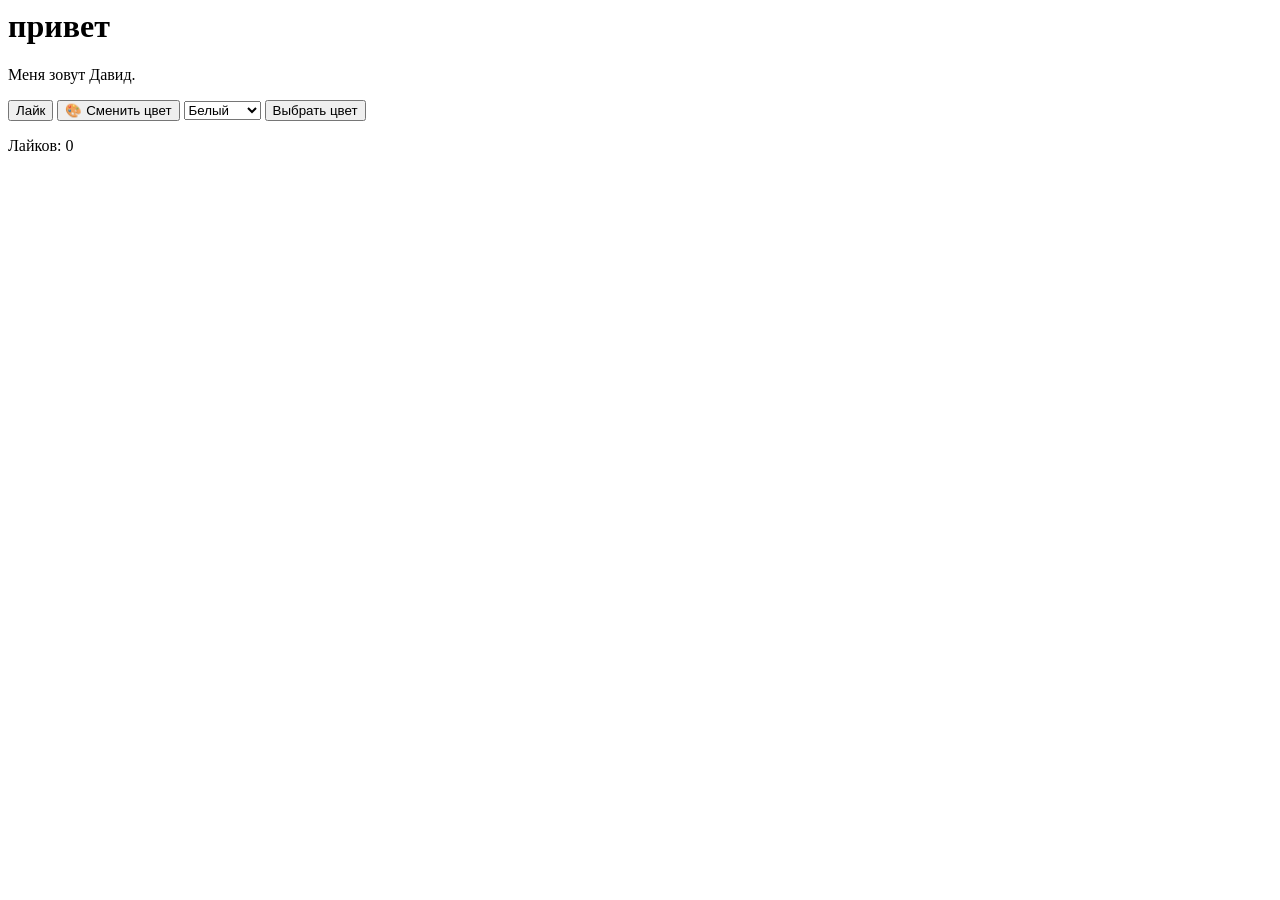
==== index.html @ 1afec2ef "Add files via upload" ====
<body>

    <h1>привет</h1>

    <p>Меня зовут Давид.</p>

   <button onclick="like()">
     Лайк
</button>

<button onclick="changeColor()">
    🎨 Сменить цвет
</button>

<select id="color">
    <option value="white">Белый</option>
    <option value="red">Красный</option>
    <option value="blue">Синий</option>
    <option value="green">Зелёный</option>
    <option value="yellow">Жёлтый</option>
</select>

<button onclick="changeColor()">
    Выбрать цвет
</button>

<p id="likes">Лайков: 0</p>

    
       <script>
   let likes = 0;

function like()
{
    likes = likes + 1;

    document.getElementById("likes").innerHTML =
    "Лайков: " + likes;
}

function changeColor()
{
    let colors = [
        "red",
        "blue",
        "green",
        "yellow",
        "purple",
        "orange",
        "pink"
    ];

    let random = Math.floor(Math.random() * colors.length);

    document.body.style.backgroundColor = colors[random];
}

function changeColor()
{
    let color = document.getElementById("color").value;

    document.body.style.backgroundColor = color;
}
</script>

</body>
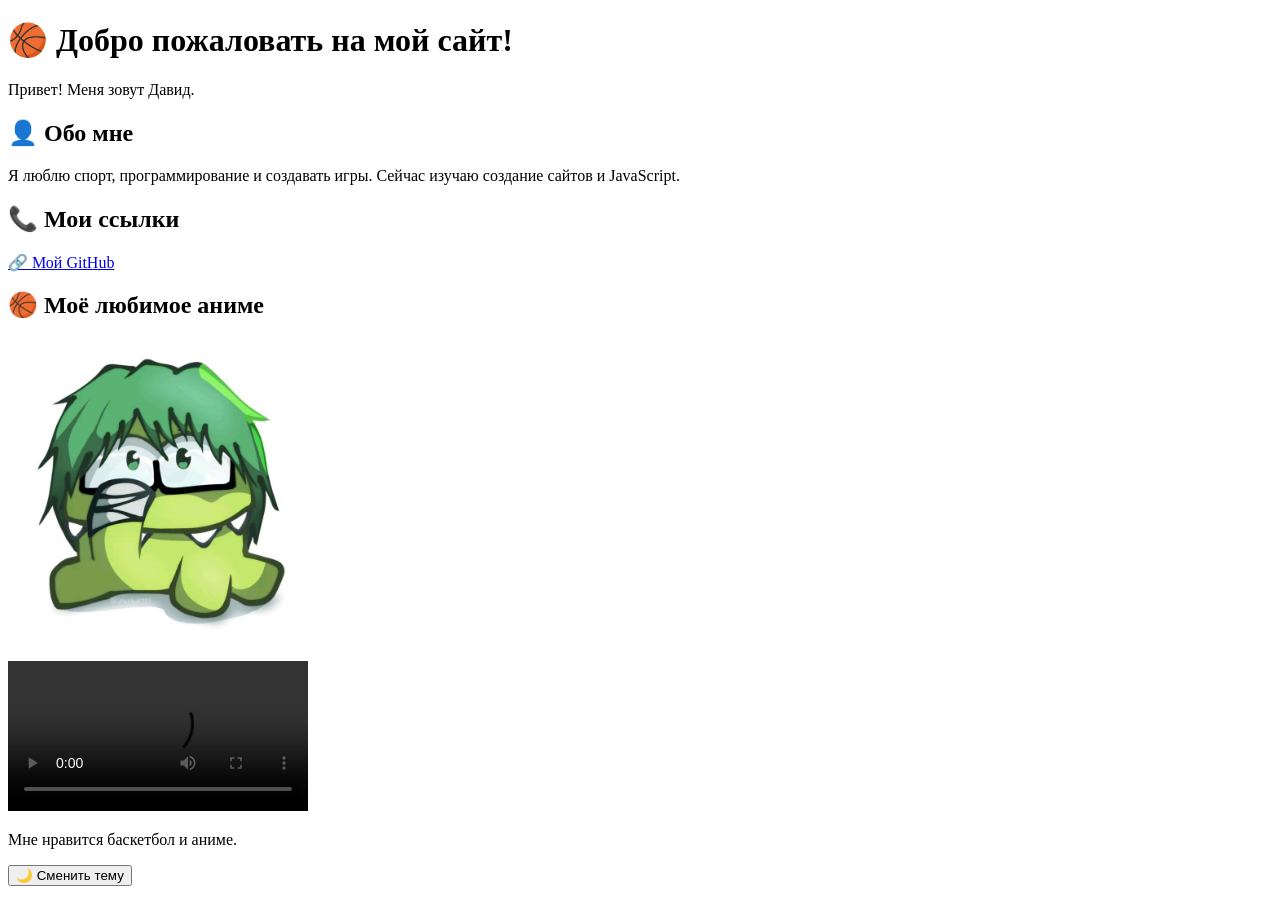
==== commit a6338fc8: "Add files via upload" ====
--- a/index.html
+++ b/index.html
@@ -1,66 +1,62 @@
+<!DOCTYPE html>
+<html>
+
+<head>
+    <title>Первый сайт Давида</title>
+</head>
 <body>
 
-    <h1>привет</h1>
+    <h1>🏀 Добро пожаловать на мой сайт!</h1>
 
-    <p>Меня зовут Давид.</p>
+    <p>Привет! Меня зовут Давид.</p>
 
-   <button onclick="like()">
-     Лайк
-</button>
+    <h2>👤 Обо мне</h2>
 
-<button onclick="changeColor()">
-    🎨 Сменить цвет
-</button>
+    <p>
+        Я люблю спорт, программирование и создавать игры.
+        Сейчас изучаю создание сайтов и JavaScript.
+    </p>
 
-<select id="color">
-    <option value="white">Белый</option>
-    <option value="red">Красный</option>
-    <option value="blue">Синий</option>
-    <option value="green">Зелёный</option>
-    <option value="yellow">Жёлтый</option>
-</select>
+    <h2>📞 Мои ссылки</h2>
 
-<button onclick="changeColor()">
-    Выбрать цвет
-</button>
+    <p>
+        <a href="https://github.com/davidmambetov577-coder" target="_blank">
+            🔗 Мой GitHub
+        </a>
+    </p>
+<h2>🏀 Моё любимое аниме</h2>
 
-<p id="likes">Лайков: 0</p>
+<img src="./midorima.jpg" width="300" alt="Мидорима">
 
-    
-       <script>
-   let likes = 0;
+<br><br>
 
-function like()
-{
-    likes = likes + 1;
+<video width="300" controls>
+    <source src="Kuroko.mp4" type="video/mp4">
+    Ваш браузер не поддерживает видео.
+</video>
 
-    document.getElementById("likes").innerHTML =
-    "Лайков: " + likes;
-}
 
-function changeColor()
-{
-    let colors = [
-        "red",
-        "blue",
-        "green",
-        "yellow",
-        "purple",
-        "orange",
-        "pink"
-    ];
+<p>Мне нравится баскетбол и аниме.</p>
 
-    let random = Math.floor(Math.random() * colors.length);
+    <button onclick="changeTheme()">
+        🌙 Сменить тему
+    </button>
 
-    document.body.style.backgroundColor = colors[random];
-}
+    <script>
+        function changeTheme()
+        {
+            if (document.body.style.backgroundColor == "black")
+            {
+                document.body.style.backgroundColor = "white";
+                document.body.style.color = "black";
+            }
+            else
+            {
+                document.body.style.backgroundColor = "black";
+                document.body.style.color = "white";
+            }
+        }
+    </script>
 
-function changeColor()
-{
-    let color = document.getElementById("color").value;
-
-    document.body.style.backgroundColor = color;
-}
-</script>
-
-</body>+</body>
+</html>
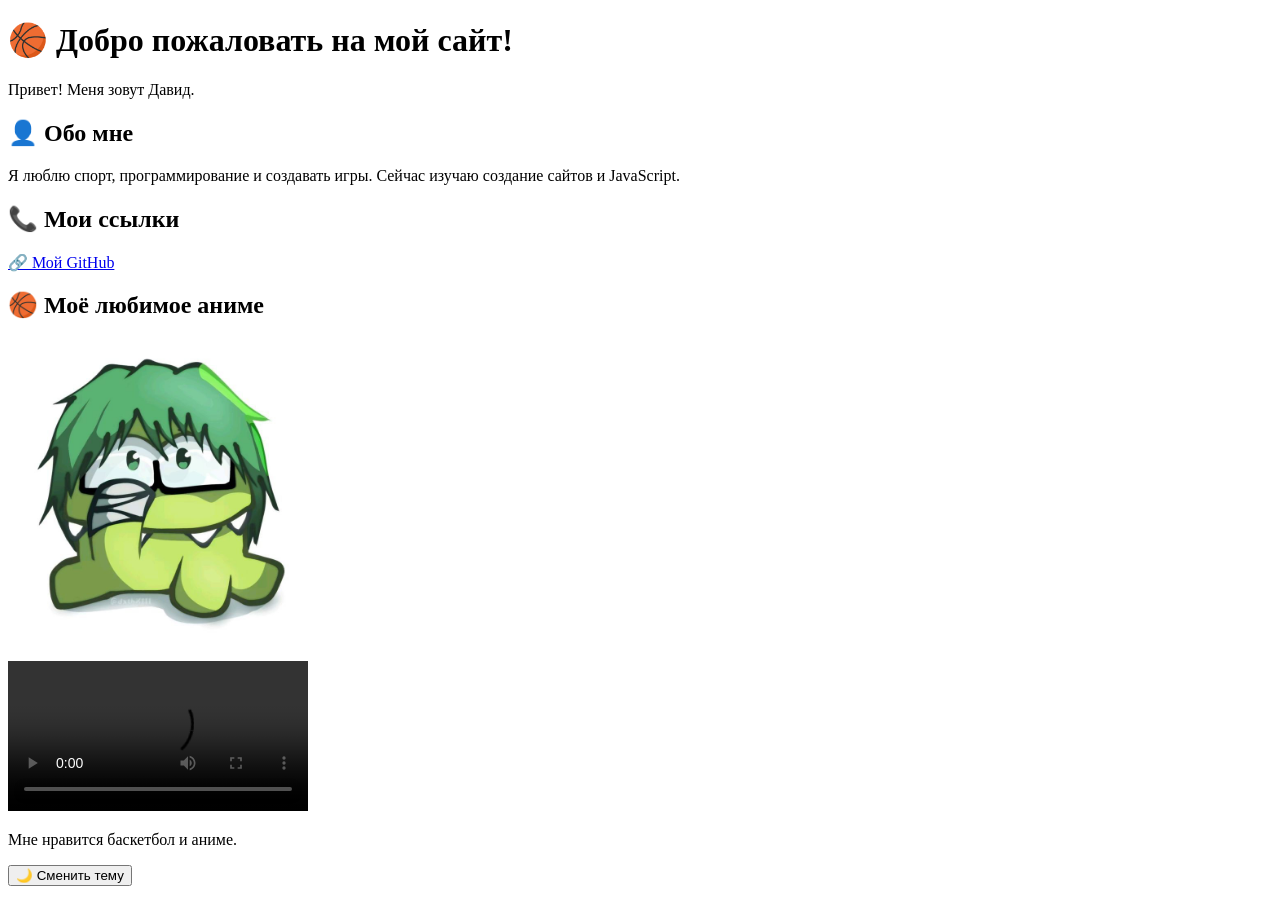
==== commit 91debe3d: "Add files via upload" ====
--- a/index.html
+++ b/index.html
@@ -2,6 +2,7 @@
 <html>
 
 <head>
+    <link rel="stylesheet" href="style.css">
     <title>Первый сайт Давида</title>
 </head>
 <body>
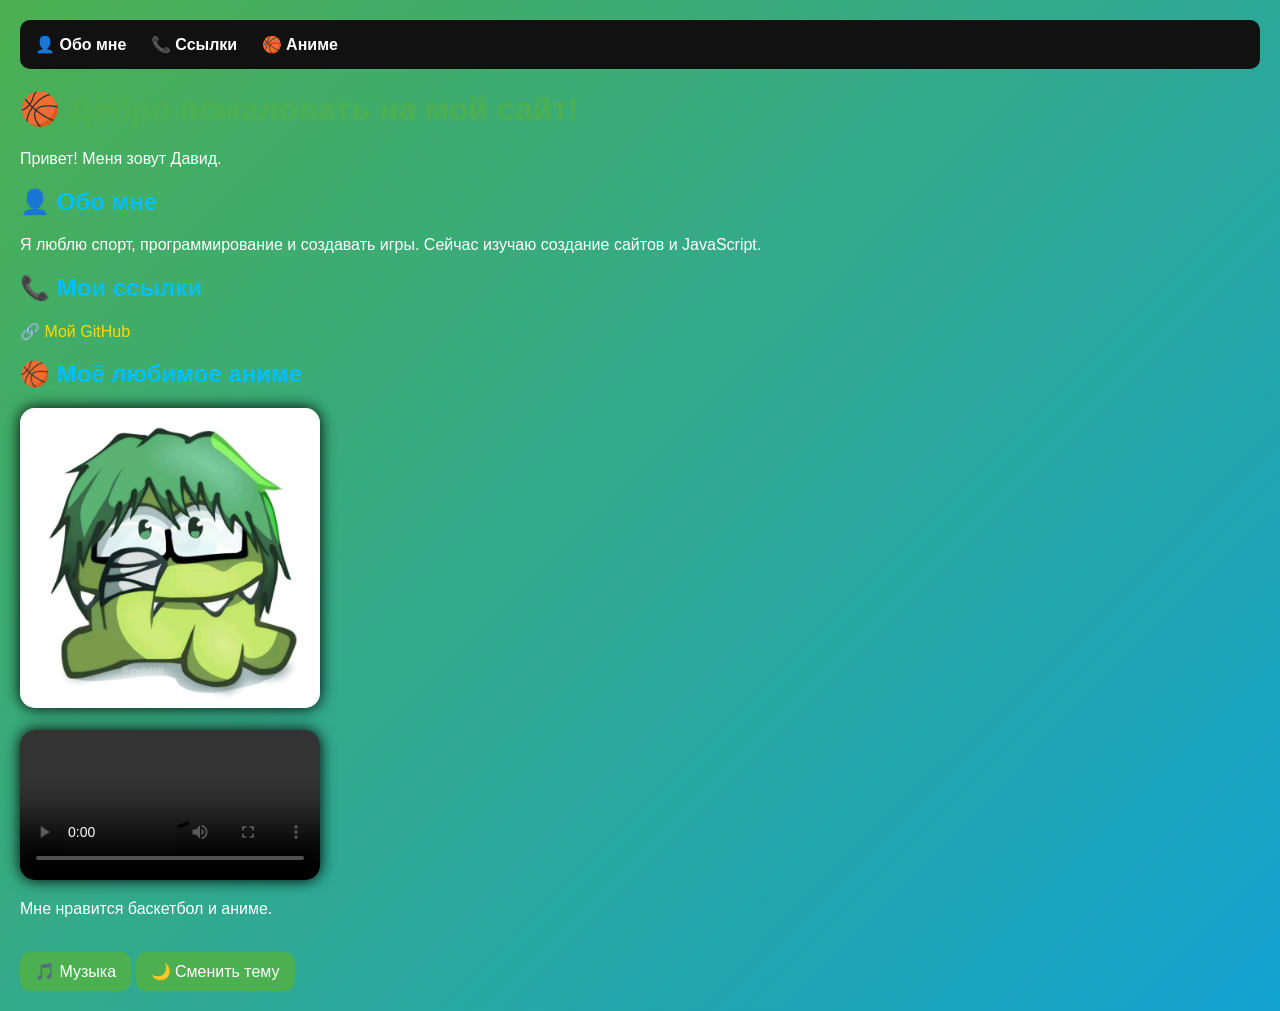
==== commit 7b152c83: "Add files via upload" ====
--- a/index.html
+++ b/index.html
@@ -2,62 +2,98 @@
 <html>
 
 <head>
+    <title>Первый сайт Давида</title>
     <link rel="stylesheet" href="style.css">
-    <title>Первый сайт Давида</title>
 </head>
+
 <body>
 
-    <h1>🏀 Добро пожаловать на мой сайт!</h1>
+<nav>
+    <a href="#about">👤 Обо мне</a>
+    <a href="#links">📞 Ссылки</a>
+    <a href="#anime">🏀 Аниме</a>
+</nav>
 
-    <p>Привет! Меня зовут Давид.</p>
+<h1>🏀 Добро пожаловать на мой сайт!</h1>
 
-    <h2>👤 Обо мне</h2>
+<p>Привет! Меня зовут Давид.</p>
 
-    <p>
-        Я люблю спорт, программирование и создавать игры.
-        Сейчас изучаю создание сайтов и JavaScript.
-    </p>
+<h2 id="about">👤 Обо мне</h2>
 
-    <h2>📞 Мои ссылки</h2>
+<p>
+    Я люблю спорт, программирование и создавать игры.
+    Сейчас изучаю создание сайтов и JavaScript.
+</p>
 
-    <p>
-        <a href="https://github.com/davidmambetov577-coder" target="_blank">
-            🔗 Мой GitHub
-        </a>
-    </p>
-<h2>🏀 Моё любимое аниме</h2>
+<h2 id="links">📞 Мои ссылки</h2>
 
-<img src="./midorima.jpg" width="300" alt="Мидорима">
+<p>
+    <a href="https://github.com/davidmambetov577-coder" target="_blank">
+        🔗 Мой GitHub
+    </a>
+</p>
+
+<h2 id="anime">🏀 Моё любимое аниме</h2>
+
+<img src="midorima.jpg" width="300" alt="Мидорима">
 
 <br><br>
 
 <video width="300" controls>
     <source src="Kuroko.mp4" type="video/mp4">
-    Ваш браузер не поддерживает видео.
 </video>
-
 
 <p>Мне нравится баскетбол и аниме.</p>
 
-    <button onclick="changeTheme()">
-        🌙 Сменить тему
-    </button>
+<audio id="music" loop>
+    <source src="music.mp3" type="audio/mpeg">
+</audio>
 
-    <script>
-        function changeTheme()
-        {
-            if (document.body.style.backgroundColor == "black")
-            {
-                document.body.style.backgroundColor = "white";
-                document.body.style.color = "black";
-            }
-            else
-            {
-                document.body.style.backgroundColor = "black";
-                document.body.style.color = "white";
-            }
-        }
-    </script>
+<br>
+
+<button id="musicBtn" onclick="toggleMusic()">
+🎵 Музыка
+</button>
+
+<button onclick="changeTheme()">
+🌙 Сменить тему
+</button>
+
+<script>
+
+function toggleMusic() {
+
+    let music = document.getElementById("music");
+    let btn = document.getElementById("musicBtn");
+
+    if (music.paused) {
+        music.play();
+        btn.innerHTML = "⏸️ Пауза";
+    }
+    else {
+        music.pause();
+        btn.innerHTML = "🎵 Музыка";
+    }
+}
+
+function changeTheme() {
+
+    if (document.body.style.backgroundColor == "black") {
+
+        document.body.style.backgroundColor = "white";
+        document.body.style.color = "black";
+
+    }
+    else {
+
+        document.body.style.backgroundColor = "black";
+        document.body.style.color = "white";
+
+    }
+}
+
+</script>
 
 </body>
+
 </html>
--- a/style.css
+++ b/style.css
@@ -0,0 +1,103 @@
+body {
+    background: #1e1e2f;
+    color: white;
+    font-family: Arial, sans-serif;
+    margin: 20px;
+}
+
+h1 {
+    color: #4CAF50;
+}
+
+h2 {
+    color: #00bfff;
+}
+
+a {
+    color: gold;
+    text-decoration: none;
+}
+
+a:hover {
+    color: orange;
+}
+
+img, video {
+    border-radius: 15px;
+    box-shadow: 0px 0px 15px black;
+}
+
+button {
+    background: #4CAF50;
+    color: white;
+    border: none;
+    padding: 10px 15px;
+    border-radius: 10px;
+    cursor: pointer;
+    font-size: 16px;
+}
+
+button:hover {
+    background: #45a049;
+}
+nav {
+    background: #111;
+    padding: 15px;
+    border-radius: 10px;
+    margin-bottom: 20px;
+}
+
+nav a {
+    color: white;
+    margin-right: 20px;
+    text-decoration: none;
+    font-weight: bold;
+}
+
+nav a:hover {
+    color: #00bfff;
+}
+
+h1 {
+    animation: glow 2s infinite alternate;
+}
+
+@keyframes glow {
+    from {
+        text-shadow: 0 0 5px #4CAF50;
+    }
+    to {
+        text-shadow: 0 0 20px #4CAF50;
+    }
+}
+
+img:hover,
+video:hover {
+    transform: scale(1.05);
+    transition: 0.3s;
+}
+
+button {
+    transition: 0.3s;
+}
+
+button:hover {
+    transform: scale(1.1);
+}
+body {
+    background: linear-gradient(-45deg, #1e1e2f, #2a2a72, #009ffd, #4CAF50);
+    background-size: 400% 400%;
+    animation: gradient 10s ease infinite;
+}
+
+@keyframes gradient {
+    0% {
+        background-position: 0% 50%;
+    }
+    50% {
+        background-position: 100% 50%;
+    }
+    100% {
+        background-position: 0% 50%;
+    }
+}
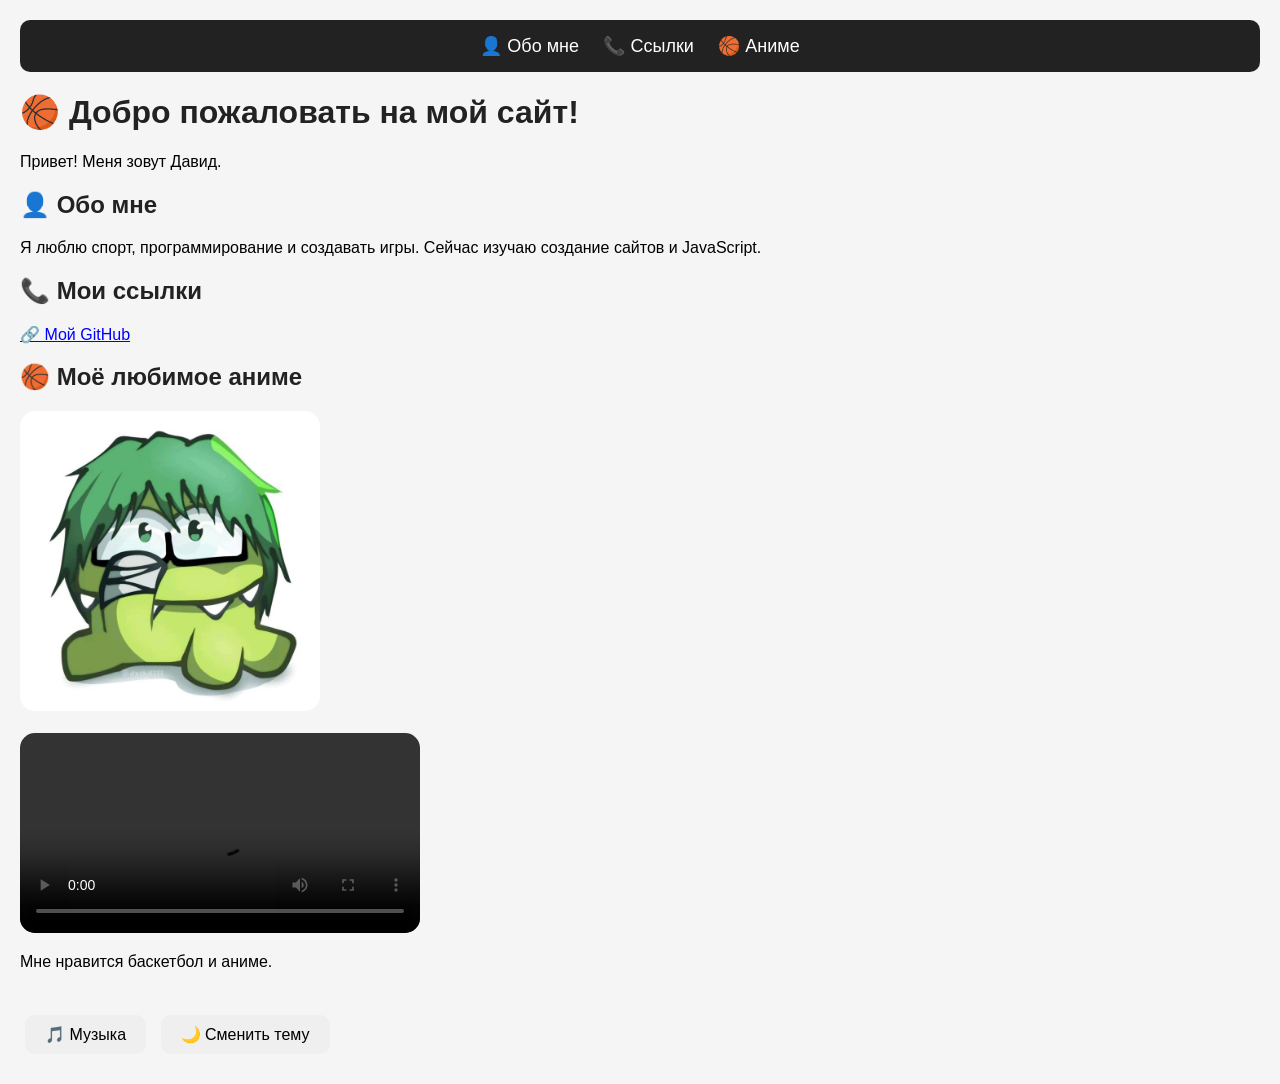
==== commit 8eb64e0f: "Add files via upload" ====
--- a/index.html
+++ b/index.html
@@ -2,6 +2,7 @@
 <html>
 
 <head>
+    <meta name="viewport" content="width=device-width, initial-scale=1.0">
     <title>Первый сайт Давида</title>
     <link rel="stylesheet" href="style.css">
 </head>
--- a/style.css
+++ b/style.css
@@ -1,103 +1,77 @@
-body {
-    background: #1e1e2f;
-    color: white;
+body{
     font-family: Arial, sans-serif;
-    margin: 20px;
+    margin: 0;
+    padding: 20px;
+    background: #f5f5f5;
 }
 
-h1 {
-    color: #4CAF50;
+nav{
+    background: #222;
+    padding: 15px;
+    text-align: center;
+    border-radius: 10px;
 }
 
-h2 {
-    color: #00bfff;
+nav a{
+    color: white;
+    text-decoration: none;
+    margin: 10px;
+    font-size: 18px;
 }
 
-a {
-    color: gold;
-    text-decoration: none;
+h1,h2{
+    color: #222;
 }
 
-a:hover {
-    color: orange;
+img{
+    width: 100%;
+    max-width: 300px;
+    border-radius: 15px;
 }
 
-img, video {
+video{
+    width: 100%;
+    max-width: 400px;
     border-radius: 15px;
-    box-shadow: 0px 0px 15px black;
 }
 
-button {
-    background: #4CAF50;
-    color: white;
+button{
+    padding: 10px 20px;
+    margin: 10px 5px;
     border: none;
-    padding: 10px 15px;
     border-radius: 10px;
     cursor: pointer;
     font-size: 16px;
 }
 
-button:hover {
-    background: #45a049;
-}
-nav {
-    background: #111;
-    padding: 15px;
-    border-radius: 10px;
-    margin-bottom: 20px;
+a{
+    color: blue;
 }
 
-nav a {
-    color: white;
-    margin-right: 20px;
-    text-decoration: none;
-    font-weight: bold;
-}
+@media (max-width: 600px){
 
-nav a:hover {
-    color: #00bfff;
-}
+    body{
+        padding: 10px;
+    }
 
-h1 {
-    animation: glow 2s infinite alternate;
-}
+    h1{
+        font-size: 30px;
+    }
 
-@keyframes glow {
-    from {
-        text-shadow: 0 0 5px #4CAF50;
+    h2{
+        font-size: 24px;
     }
-    to {
-        text-shadow: 0 0 20px #4CAF50;
+
+    p{
+        font-size: 18px;
     }
-}
 
-img:hover,
-video:hover {
-    transform: scale(1.05);
-    transition: 0.3s;
-}
+    nav a{
+        display: block;
+        margin: 10px 0;
+    }
 
-button {
-    transition: 0.3s;
-}
-
-button:hover {
-    transform: scale(1.1);
-}
-body {
-    background: linear-gradient(-45deg, #1e1e2f, #2a2a72, #009ffd, #4CAF50);
-    background-size: 400% 400%;
-    animation: gradient 10s ease infinite;
-}
-
-@keyframes gradient {
-    0% {
-        background-position: 0% 50%;
-    }
-    50% {
-        background-position: 100% 50%;
-    }
-    100% {
-        background-position: 0% 50%;
+    button{
+        width: 100%;
     }
 }
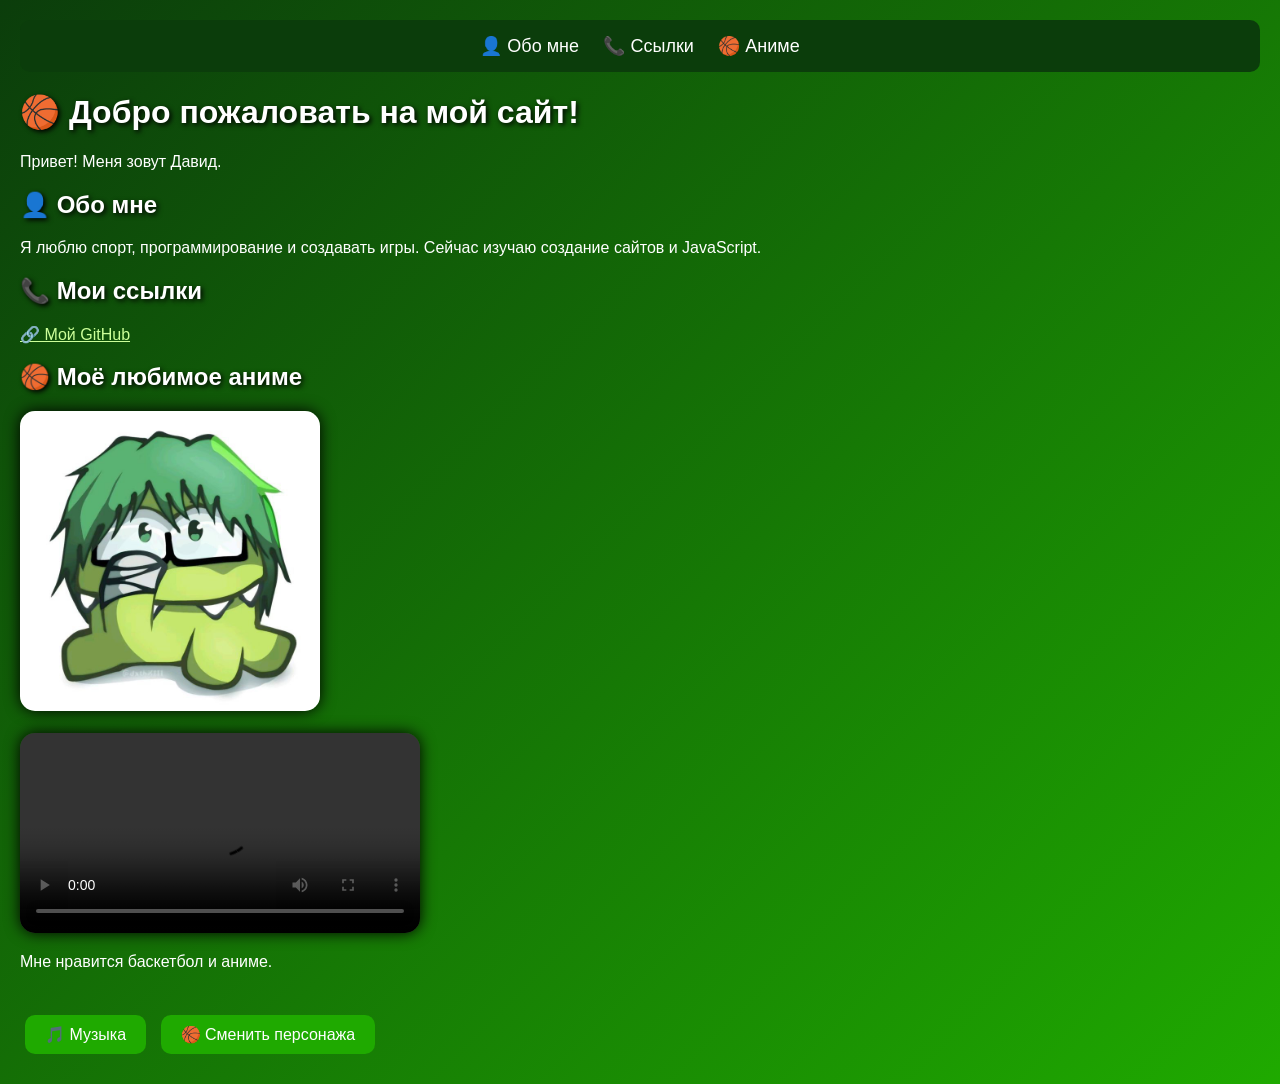
==== commit 611ac3eb: "Add files via upload" ====
--- a/index.html
+++ b/index.html
@@ -36,7 +36,7 @@
 
 <h2 id="anime">🏀 Моё любимое аниме</h2>
 
-<img src="midorima.jpg" width="300" alt="Мидорима">
+<img id="animeImg" src="midorima.jpg" width="300" alt="Персонаж">
 
 <br><br>
 
@@ -57,7 +57,7 @@
 </button>
 
 <button onclick="changeTheme()">
-🌙 Сменить тему
+🏀 Сменить персонажа
 </button>
 
 <script>
@@ -77,19 +77,47 @@
     }
 }
 
+let isMidorima = true;
+
 function changeTheme() {
 
-    if (document.body.style.backgroundColor == "black") {
+    let img = document.getElementById("animeImg");
+    let nav = document.querySelector("nav");
+    let buttons = document.querySelectorAll("button");
 
-        document.body.style.backgroundColor = "white";
-        document.body.style.color = "black";
+    if (isMidorima) {
 
+        img.src = "chibi mura.jpeg";
+
+        document.body.style.background =
+        "linear-gradient(-45deg,#5a2d82,#8e44ad,#c678dd,#f3a6ff,#8e44ad,#5a2d82)";
+        document.body.style.backgroundSize = "500% 500%";
+        document.body.style.animation = "gradient 8s ease infinite";
+
+        nav.style.background = "#5a2d82";
+
+        buttons.forEach(button=>{
+            button.style.background="#8e44ad";
+        });
+
+        isMidorima = false;
     }
     else {
 
-        document.body.style.backgroundColor = "black";
-        document.body.style.color = "white";
+        img.src = "midorima.jpg";
 
+        document.body.style.background =
+        "linear-gradient(-45deg,#0b3d0b,#1faa00,#66ff33,#a8ff60,#1faa00,#0b3d0b)";
+        document.body.style.backgroundSize = "500% 500%";
+        document.body.style.animation = "gradient 8s ease infinite";
+
+        nav.style.background = "#0b3d0b";
+
+        buttons.forEach(button=>{
+            button.style.background="#1faa00";
+        });
+
+        isMidorima = true;
     }
 }
 
--- a/style.css
+++ b/style.css
@@ -2,11 +2,35 @@
     font-family: Arial, sans-serif;
     margin: 0;
     padding: 20px;
-    background: #f5f5f5;
+
+    background: linear-gradient(
+        -45deg,
+        #0b3d0b,
+        #1faa00,
+        #66ff33,
+        #a8ff60,
+        #1faa00,
+        #0b3d0b
+    );
+
+    background-size: 500% 500%;
+    animation: gradient 8s ease infinite;
+}
+
+@keyframes gradient{
+    0%{
+        background-position: 0% 50%;
+    }
+    50%{
+        background-position: 100% 50%;
+    }
+    100%{
+        background-position: 0% 50%;
+    }
 }
 
 nav{
-    background: #222;
+    background: #0b3d0b;
     padding: 15px;
     text-align: center;
     border-radius: 10px;
@@ -19,20 +43,35 @@
     font-size: 18px;
 }
 
+nav a:hover{
+    color: #a8ff60;
+}
+
 h1,h2{
-    color: #222;
+    color: white;
+    text-shadow: 2px 2px 5px black;
+}
+
+p{
+    color: white;
+}
+
+a{
+    color: #ccff99;
 }
 
 img{
     width: 100%;
     max-width: 300px;
     border-radius: 15px;
+    box-shadow: 0 0 15px black;
 }
 
 video{
     width: 100%;
     max-width: 400px;
     border-radius: 15px;
+    box-shadow: 0 0 15px black;
 }
 
 button{
@@ -42,10 +81,13 @@
     border-radius: 10px;
     cursor: pointer;
     font-size: 16px;
+
+    background: #1faa00;
+    color: white;
 }
 
-a{
-    color: blue;
+button:hover{
+    background: #66ff33;
 }
 
 @media (max-width: 600px){
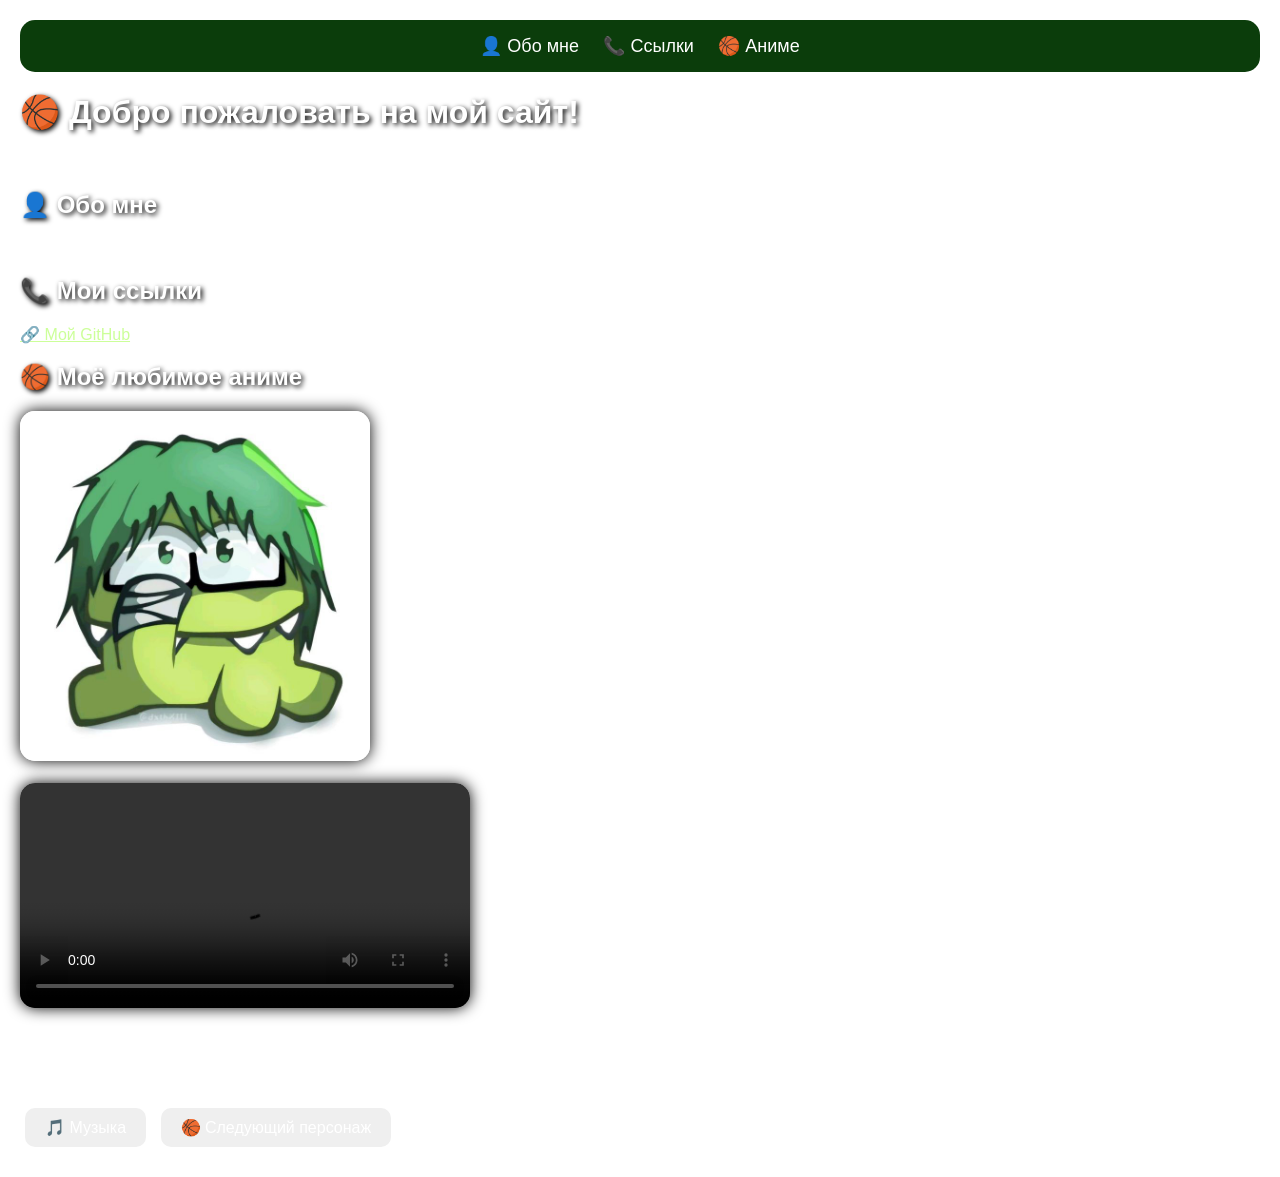
==== commit a522ee2e: "Add files via upload" ====
--- a/index.html
+++ b/index.html
@@ -35,31 +35,28 @@
 </p>
 
 <h2 id="anime">🏀 Моё любимое аниме</h2>
-
-<img id="animeImg" src="midorima.jpg" width="300" alt="Персонаж">
+<img id="animeImg" src="Mido.jpg" alt="Персонаж">
 
 <br><br>
 
-<video width="300" controls>
-    <source src="Kuroko.mp4" type="video/mp4">
+<video id="animeVideo" controls>
+    <source id="videoSource" src="Mido.mp4" type="video/mp4">
 </video>
 
 <p>Мне нравится баскетбол и аниме.</p>
-
 <audio id="music" loop>
     <source src="music.mp3" type="audio/mpeg">
 </audio>
 
-<br>
+<br><br>
 
 <button id="musicBtn" onclick="toggleMusic()">
 🎵 Музыка
 </button>
 
 <button onclick="changeTheme()">
-🏀 Сменить персонажа
+🏀 Следующий персонаж
 </button>
-
 <script>
 
 function toggleMusic() {
@@ -76,53 +73,80 @@
         btn.innerHTML = "🎵 Музыка";
     }
 }
+const characters = [
 
-let isMidorima = true;
+{
+    img: "Mido.jpg",
+    video: "Mido.mp4",
 
-function changeTheme() {
+    bg: "linear-gradient(-45deg,#0b3d0b,#1faa00,#66ff33,#a8ff60,#1faa00,#0b3d0b)",
 
-    let img = document.getElementById("animeImg");
-    let nav = document.querySelector("nav");
-    let buttons = document.querySelectorAll("button");
+    nav: "#0b3d0b",
+    btn: "#1faa00"
+},
 
-    if (isMidorima) {
+{
+    img: "chibi mura.jpeg",
+    video: "Mura.mp4",
 
-        img.src = "chibi mura.jpeg";
+    bg: "linear-gradient(-45deg,#5a2d82,#8e44ad,#c678dd,#f3a6ff,#8e44ad,#5a2d82)",
 
-        document.body.style.background =
-        "linear-gradient(-45deg,#5a2d82,#8e44ad,#c678dd,#f3a6ff,#8e44ad,#5a2d82)";
-        document.body.style.backgroundSize = "500% 500%";
-        document.body.style.animation = "gradient 8s ease infinite";
+    nav: "#5a2d82",
+    btn: "#8e44ad"
+},
 
-        nav.style.background = "#5a2d82";
+{
+    img: "aomine.jpeg",
+    video: "Aomine.mp4",
 
-        buttons.forEach(button=>{
-            button.style.background="#8e44ad";
-        });
+    bg: "linear-gradient(-45deg,#001f4d,#0047ab,#3399ff,#66ccff,#0047ab,#001f4d)",
 
-        isMidorima = false;
-    }
-    else {
+    nav: "#001f4d",
+    btn: "#0047ab"
+},
 
-        img.src = "midorima.jpg";
+{
+    img: "Aka.jpeg",
+    video: "Aka.mp4",
 
-        document.body.style.background =
-        "linear-gradient(-45deg,#0b3d0b,#1faa00,#66ff33,#a8ff60,#1faa00,#0b3d0b)";
-        document.body.style.backgroundSize = "500% 500%";
-        document.body.style.animation = "gradient 8s ease infinite";
+    bg: "linear-gradient(-45deg,#5c0000,#b30000,#ff3333,#ff8080,#b30000,#5c0000)",
 
-        nav.style.background = "#0b3d0b";
-
-        buttons.forEach(button=>{
-            button.style.background="#1faa00";
-        });
-
-        isMidorima = true;
-    }
+    nav: "#5c0000",
+    btn: "#b30000"
 }
 
+];
+
+let current = 0;
+function changeTheme(){
+
+    current++;
+
+    if(current >= characters.length){
+        current = 0;
+    }
+
+    let c = characters[current];
+
+    document.getElementById("animeImg").src = c.img;
+
+    let video = document.getElementById("animeVideo");
+    let source = document.getElementById("videoSource");
+
+    source.src = c.video;
+    video.load();
+
+    document.body.style.background = c.bg;
+    document.body.style.backgroundSize = "500% 500%";
+    document.body.style.animation = "gradient 8s ease infinite";
+
+    document.querySelector("nav").style.background = c.nav;
+
+    document.querySelectorAll("button").forEach(button => {
+        button.style.background = c.btn;
+    });
+}
 </script>
 
 </body>
-
 </html>
--- a/style.css
+++ b/style.css
@@ -1,119 +1,124 @@
 body{
-    font-family: Arial, sans-serif;
-    margin: 0;
-    padding: 20px;
+font-family: Arial, sans-serif;
+margin: 0;
+padding: 20px;
 
-    background: linear-gradient(
-        -45deg,
-        #0b3d0b,
-        #1faa00,
-        #66ff33,
-        #a8ff60,
-        #1faa00,
-        #0b3d0b
-    );
+```
+background: linear-gradient(
+    -45deg,
+    #0b3d0b,
+    #1faa00,
+    #66ff33,
+    #a8ff60,
+    #1faa00,
+    #0b3d0b
+);
 
-    background-size: 500% 500%;
-    animation: gradient 8s ease infinite;
+background-size: 500% 500%;
+animation: gradient 8s ease infinite;
+```
+
 }
 
 @keyframes gradient{
-    0%{
-        background-position: 0% 50%;
-    }
-    50%{
-        background-position: 100% 50%;
-    }
-    100%{
-        background-position: 0% 50%;
-    }
+0%{
+background-position: 0% 50%;
+}
+50%{
+background-position: 100% 50%;
+}
+100%{
+background-position: 0% 50%;
+}
 }
 
 nav{
-    background: #0b3d0b;
-    padding: 15px;
-    text-align: center;
-    border-radius: 10px;
+background: #0b3d0b;
+padding: 15px;
+text-align: center;
+border-radius: 15px;
 }
 
 nav a{
-    color: white;
-    text-decoration: none;
-    margin: 10px;
-    font-size: 18px;
+color: white;
+text-decoration: none;
+margin: 10px;
+font-size: 18px;
 }
 
 nav a:hover{
-    color: #a8ff60;
+opacity: 0.8;
 }
 
 h1,h2{
-    color: white;
-    text-shadow: 2px 2px 5px black;
+color: white;
+text-shadow: 2px 2px 5px black;
 }
 
 p{
-    color: white;
+color: white;
 }
 
 a{
-    color: #ccff99;
+color: #ccff99;
 }
 
 img{
-    width: 100%;
-    max-width: 300px;
-    border-radius: 15px;
-    box-shadow: 0 0 15px black;
+width: 100%;
+max-width: 350px;
+border-radius: 15px;
+box-shadow: 0 0 15px black;
 }
 
 video{
-    width: 100%;
-    max-width: 400px;
-    border-radius: 15px;
-    box-shadow: 0 0 15px black;
+width: 100%;
+max-width: 450px;
+border-radius: 15px;
+box-shadow: 0 0 15px black;
 }
 
 button{
-    padding: 10px 20px;
-    margin: 10px 5px;
-    border: none;
-    border-radius: 10px;
-    cursor: pointer;
-    font-size: 16px;
+padding: 10px 20px;
+margin: 10px 5px;
+border: none;
+border-radius: 10px;
+cursor: pointer;
+font-size: 16px;
 
-    background: #1faa00;
-    color: white;
+```
+background: #1faa00;
+color: white;
+```
+
 }
 
 button:hover{
-    background: #66ff33;
+transform: scale(1.05);
 }
 
 @media (max-width: 600px){
 
-    body{
-        padding: 10px;
-    }
+```
+body{
+    padding: 10px;
+}
 
-    h1{
-        font-size: 30px;
-    }
+nav a{
+    display: block;
+    margin: 10px 0;
+}
 
-    h2{
-        font-size: 24px;
-    }
+button{
+    width: 100%;
+}
 
-    p{
-        font-size: 18px;
-    }
+img{
+    max-width: 100%;
+}
 
-    nav a{
-        display: block;
-        margin: 10px 0;
-    }
+video{
+    max-width: 100%;
+}
+```
 
-    button{
-        width: 100%;
-    }
-}+}
